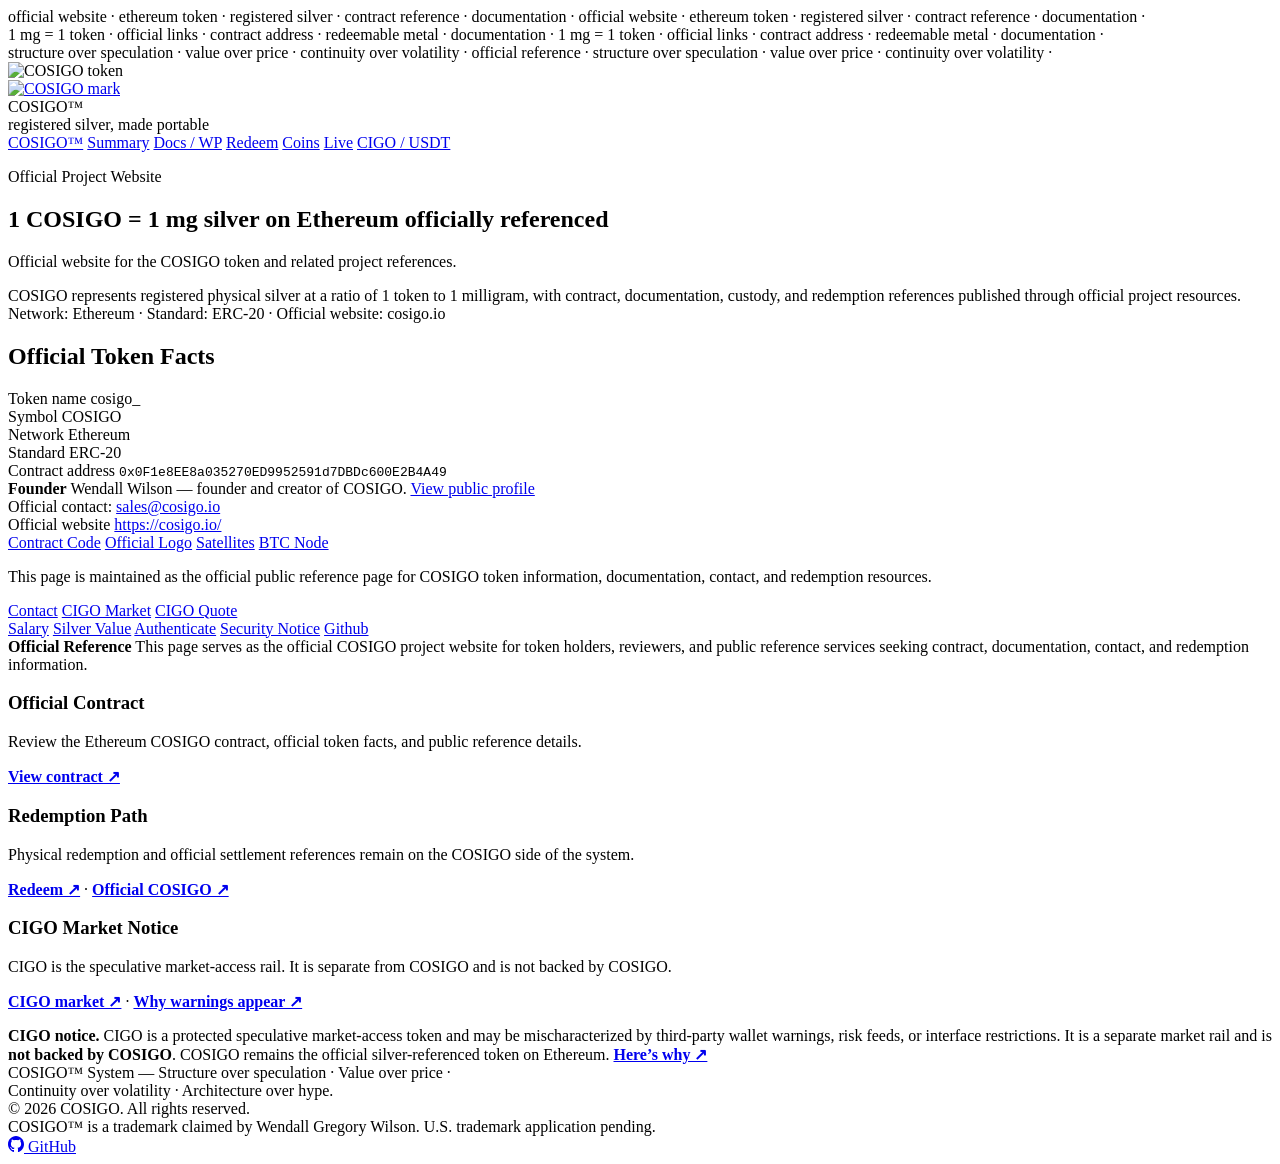
==== public/index.html @ bb454218 "update security link" ====
<!doctype html>
<html lang="en">

<head>
  <meta charset="utf-8">

  <title>COSIGO — Official Website | 1 COSIGO = 1 mg Silver</title>
  <meta name="description"
    content="Official website for the COSIGO token. 1 COSIGO represents 1 milligram of registered physical silver, with contract, documentation, custody, and redemption references.">
  <meta name="robots" content="index,follow,max-image-preview:large,max-snippet:-1,max-video-preview:-1">
  <meta name="viewport" content="width=device-width, initial-scale=1">
  <meta name="author" content="COSIGO">
  <link rel="canonical" href="https://cosigo.io/">

  <meta property="og:title" content="COSIGO — Official Website | 1 COSIGO = 1 mg Silver">
  <meta property="og:description"
    content="Official website for the COSIGO token with contract, documentation, custody, and redemption references.">
  <meta property="og:type" content="website">
  <meta property="og:url" content="https://cosigo.io/">
  <meta property="og:site_name" content="COSIGO">
  <meta property="og:image" content="https://cosigo.io/shared/assets/cosigo_master/cosigo_master_512.png">
  <meta property="og:image:alt" content="COSIGO silver-anchored token system">

  <!-- Favicons -->
  <link rel="icon" href="/favicon.ico">
  <link rel="icon" type="image/svg+xml" href="/favicon.svg">
  <link rel="icon" type="image/png" sizes="192x192" href="/favicon-192x192.png">
  <link rel="icon" type="image/png" sizes="32x32" href="/favicon-32x32.png">
  <link rel="icon" type="image/png" sizes="16x16" href="/favicon-16x16.png">
  <link rel="apple-touch-icon" sizes="180x180" href="/apple-touch-icon.png">

  <link rel="stylesheet" href="/shared/style.css">

  <meta name="twitter:card" content="summary_large_image">
  <meta name="twitter:title" content="COSIGO — Official Website | 1 COSIGO = 1 mg Silver">
  <meta name="twitter:description"
    content="Official website for the COSIGO token with contract, documentation, custody, and redemption references.">
  <meta name="twitter:image" content="https://cosigo.io/shared/assets/cosigo_master/cosigo_master_512.png">

</head>

<body>
  <div class="site">

    <div class="word-rail rail-1">
      official website · ethereum token · registered silver · contract reference · documentation · official website ·
      ethereum token · registered silver · contract reference · documentation ·
    </div>

    <div class="word-rail rail-2">
      1 mg = 1 token · official links · contract address · redeemable metal · documentation · 1 mg = 1 token · official
      links · contract address · redeemable metal · documentation ·
    </div>

    <div class="word-rail rail-3">
      structure over speculation · value over price · continuity over volatility · official reference · structure over
      speculation · value over price · continuity over volatility ·
    </div>

    <div class="hero-token">
      <img src="/shared/assets/cosigo_master/cosigo_master_512.png" alt="COSIGO token">
    </div>

    <div class="wrap">
      <header>
        <div class="brand">
          <a class="brand-mark" href="/">
            <img src="/shared/assets/cosigo_master/cosigo_master_64.png" alt="COSIGO mark">
          </a>
          <div class="brand-copy">
            <div class="brand-name">COSIGO&trade;</div>
            <div class="brand-sub">registered silver, made portable</div>
          </div>
        </div>

        <nav aria-label="Primary">
          <a href="https://token.cosigo.io">COSIGO&trade;</a>
          <a href="#token-facts">Summary</a>
          <a href="https://docs.cosigo.io">Docs / WP</a>
          <a href="https://redeem.cosigo.io">Redeem</a>
          <a href="https://coins.cosigo.io">Coins</a>
          <a href="https://stream.cosigo.io">Live</a>
          <a href="https://trade.cosigo.io">CIGO / USDT</a>
        </nav>
      </header>

      <main>
        <section class="hero">
          <div class="hero-copy">
            <p class="eyebrow">Official Project Website</p>

            <h1 class="headline">
              <span class="headline-line">1 COSIGO =</span>
              <span class="headline-line metal">1 mg silver</span>
              <span class="headline-line">on Ethereum</span>
              <span class="headline-line">officially referenced</span>
            </h1>

            <div class="hero-panel">
              <p>
                Official website for the COSIGO token and related project references.
              </p>
              <span class="muted">
                COSIGO represents registered physical silver at a ratio of 1 token to 1 milligram, with contract,
                documentation, custody, and redemption references published through official project resources.
              </span>
              <div class="anchor-line">
                Network: Ethereum · Standard: ERC-20 · Official website: cosigo.io
              </div>
            </div>

            <div class="review-strip" id="token-facts">
              <h2 class="review-title">Official Token Facts</h2>

              <div class="facts-grid">
                <div class="fact">
                  <span class="fact-label">Token name</span>
                  <span class="fact-value">cosigo_</span>
                </div>

                <div class="fact">
                  <span class="fact-label">Symbol</span>
                  <span class="fact-value">COSIGO</span>
                </div>

                <div class="fact">
                  <span class="fact-label">Network</span>
                  <span class="fact-value">Ethereum</span>
                </div>

                <div class="fact">
                  <span class="fact-label">Standard</span>
                  <span class="fact-value">ERC-20</span>
                </div>

                <div class="fact fact-wide">
                  <span class="fact-label">Contract address</span>
                  <span class="fact-value">
                    <code>0x0F1e8EE8a035270ED9952591d7DBDc600E2B4A49</code>
                  </span>
                </div>

                <div class="fact fact-wide">
                  <span class="fact-label"><strong>Founder</strong></span>
                  <span class="fact-value">
                    Wendall Wilson — founder and creator of COSIGO.
                    <a href="https://www.facebook.com/people/Wendall-Wilson/100008677273324/" target="_blank"
                      rel="noopener noreferrer">
                      View public profile
                    </a><br>
                    Official contact:
                    <a href="mailto:sales@cosigo.io">sales@cosigo.io</a>
                  </span>
                </div>

                <div class="fact fact-wide">
                  <span class="fact-label">Official website</span>
                  <span class="fact-value">
                    <a href="https://cosigo.io/">https://cosigo.io/</a>
                  </span>
                </div>
              </div>

              <div class="quick-links">
                <a href="https://etherscan.io/address/0x0f1e8ee8a035270ed9952591d7dbdc600e2b4a49#code">Contract Code</a>
                <a href="/shared/assets/cosigo_master/cosigo_master_512.gif">Official Logo</a>
                <a href="https://satellite.cosigo.io">Satellites</a>
                <a href="https://node.cosigo.io">BTC Node</a>
              </div>

              <p class="disclosure">
                This page is maintained as the official public reference page for COSIGO token information,
                documentation, contact, and redemption resources.
              </p>
            </div>

            <div class="cta-row">
              <a class="btn primary" href="https://contact.cosigo.io">Contact</a>
              <a class="btn" href="https://market.cosigo.io">CIGO Market</a>
              <a class="btn" href="https://quote.cosigo.io">CIGO Quote</a>
            </div>

            <div class="utility-links">
              <a href="https://interact.cosigo.io">Salary</a>
              <a href="https://value.cosigo.io">Silver Value</a>
              <a href="https://authentic.cosigo.io">Authenticate</a>
              <a href="https://snakepit.cosigo.io/security_notice.html">Security Notice</a>
              <a href="https://github.com/cosigo">Github</a>
            </div>
          </div>

          <div class="hero-side">
            <div class="side-caption">
              <strong>Official Reference</strong>
              This page serves as the official COSIGO project website for token holders, reviewers, and public
              reference services seeking contract, documentation, contact, and redemption information.
            </div>
          </div>

          <div class="hero-bottom">
            <article class="signal">
              <h3>Official Contract</h3>
              <p>Review the Ethereum COSIGO contract, official token facts, and public reference details.</p>
              <p style="margin-top:10px;">
                <a href="https://etherscan.io/address/0x0f1e8ee8a035270ed9952591d7dbdc600e2b4a49#code">
                  <strong>View contract ↗</strong>
                </a>
              </p>
            </article>

            <article class="signal">
              <h3>Redemption Path</h3>
              <p>Physical redemption and official settlement references remain on the COSIGO side of the system.</p>
              <p style="margin-top:10px;">
                <a href="https://redeem.cosigo.io"><strong>Redeem ↗</strong></a>
                ·
                <a href="https://token.cosigo.io"><strong>Official COSIGO ↗</strong></a>
              </p>
            </article>

            <article class="signal">
              <h3>CIGO Market Notice</h3>
              <p>CIGO is the speculative market-access rail. It is separate from COSIGO and is not backed by COSIGO.</p>
              <p style="margin-top:10px;">
                <a href="https://market.cosigo.io"><strong>CIGO market ↗</strong></a>
                ·
                <a href="https://labels.cosigo.io"><strong>Why warnings appear ↗</strong></a>
              </p>
            </article>
          </div>
        </section>

        <section class="cigo-outlier-wrap" aria-label="CIGO notice">
          <div class="wrap">
            <aside class="hero-panel cigo-outlier">
              <p style="margin:0;">
                <strong>CIGO notice.</strong>
                CIGO is a protected speculative market-access token and may be mischaracterized by third-party wallet
                warnings, risk feeds, or interface restrictions. It is a separate market rail and is
                <strong>not backed by COSIGO</strong>. COSIGO remains the official silver-referenced token on Ethereum.
                <a href="https://labels.cosigo.io/" target="_blank" rel="noopener"><strong>Here’s why ↗</strong></a>
              </p>
            </aside>
          </div>
        </section>
      </main>
    </div>

    <footer class="site-footer-basic">
      <div class="footer-row">
        <div class="footer-info">
          COSIGO&trade; System — Structure over speculation · Value over price ·<br>
          Continuity over volatility · Architecture over hype.<br>
          &copy; 2026 COSIGO. All rights reserved.<br>
          COSIGO&trade; is a trademark claimed by Wendall Gregory Wilson. U.S. trademark application pending.
        </div>

        <a href="https://github.com/cosigo" aria-label="COSIGO GitHub organization"
          title="COSIGO open-source repositories" class="github-link">
          <svg viewBox="0 0 16 16" width="16" height="16" aria-hidden="true">
            <path fill="currentColor" d="M8 0C3.58 0 0 3.65 0 8.15c0 3.6 2.29 6.65 5.47 7.73.4.08.55-.18.55-.39
          0-.19-.01-.82-.01-1.49-2.01.45-2.53-.5-2.69-.96-.09-.23-.48-.96-.82-1.15
          -.28-.15-.68-.52-.01-.53.63-.01 1.08.6 1.23.85.72 1.23 1.87.88
          2.33.67.07-.53.28-.88.51-1.08-1.78-.2-3.64-.91-3.64-4.05
          0-.89.31-1.62.82-2.19-.08-.2-.36-1.02.08-2.12 0 0 .67-.22
          2.2.84.64-.18 1.32-.27 2-.27.68 0 1.36.09 2 .27
          1.53-1.06 2.2-.84 2.2-.84.44 1.1.16 1.92.08 2.12.51.57
          .82 1.3.82 2.19 0 3.15-1.87 3.85-3.65 4.05.29.26.54.77
          .54 1.56 0 1.13-.01 2.04-.01 2.32 0 .21.15.47.55.39
          C13.71 14.8 16 11.75 16 8.15 16 3.65 12.42 0 8 0z" />
          </svg>
          <span class="visually-hidden">GitHub</span>
        </a>
      </div>
    </footer>
</body>

</html>
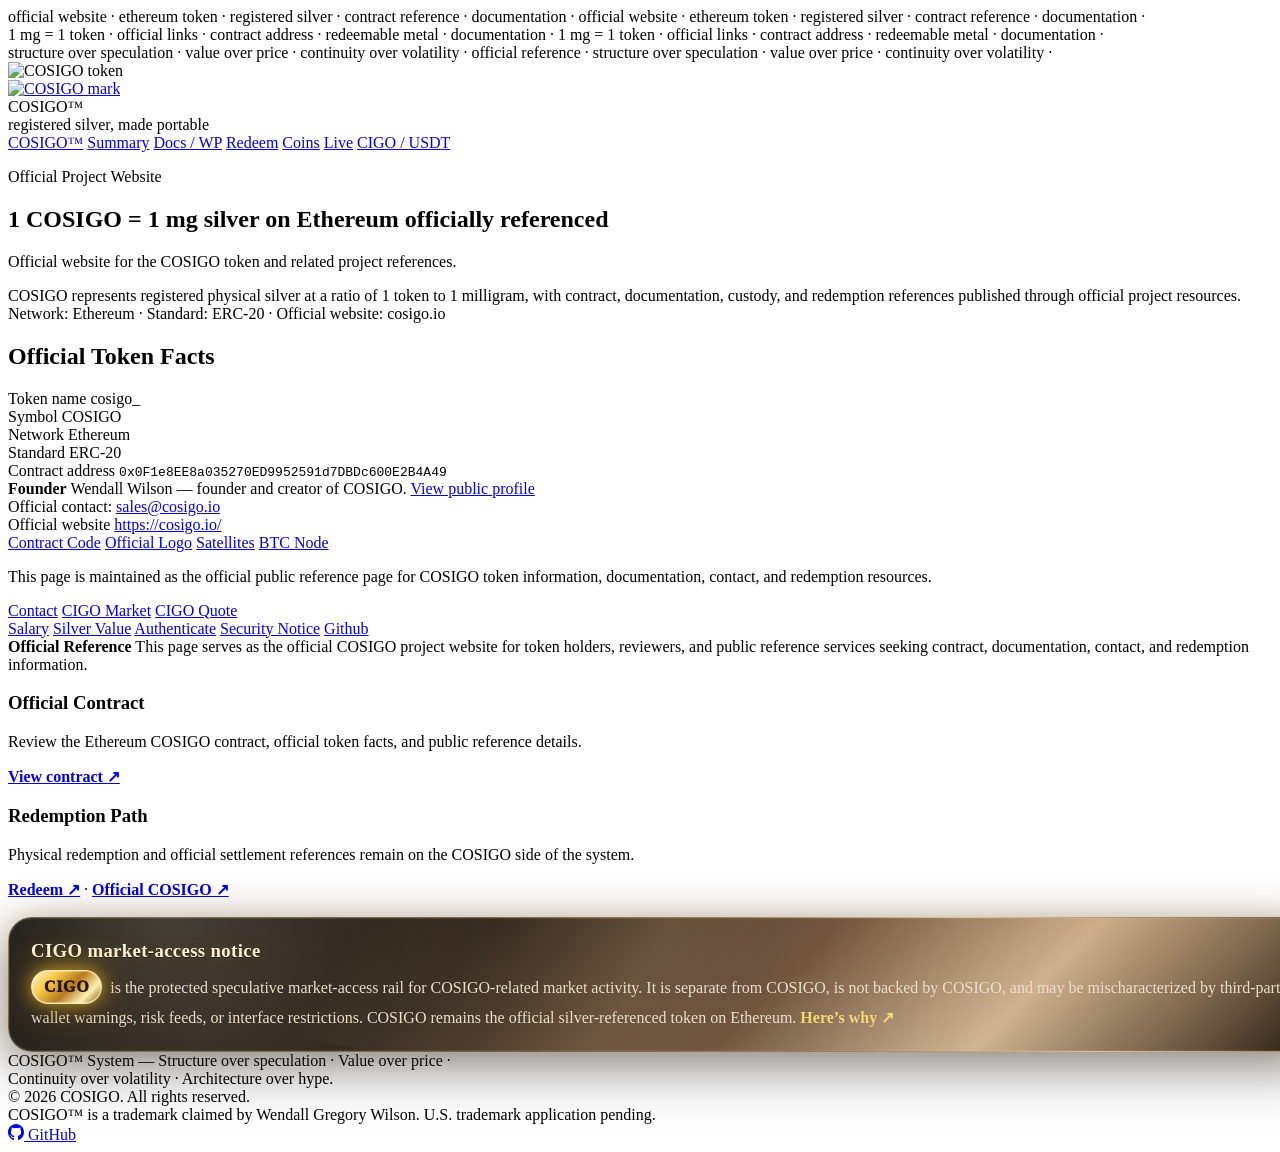
==== commit 4e49834e: "Align CIGO home notice with COSIGO metallic theme" ====
--- a/public/index.html
+++ b/public/index.html
@@ -36,6 +36,116 @@
   <meta name="twitter:description"
     content="Official website for the COSIGO token with contract, documentation, custody, and redemption references.">
   <meta name="twitter:image" content="https://cosigo.io/shared/assets/cosigo_master/cosigo_master_512.png">
+
+  <!-- CIGO metallic notice styling -->
+  <style>
+    article.signal.cigo-metal-notice {
+      grid-column: 1 / -1;
+      width: 100%;
+      min-height: 0;
+      align-self: start;
+      margin-top: 18px;
+      padding: 22px 22px 20px;
+      border-radius: 24px;
+      border: 1px solid rgba(245, 222, 179, 0.34);
+      background:
+        radial-gradient(circle at 12% 0%, rgba(255, 244, 214, 0.20), transparent 30%),
+        radial-gradient(circle at 88% 12%, rgba(184, 115, 51, 0.22), transparent 34%),
+        linear-gradient(135deg,
+          rgba(8, 6, 4, 0.98) 0%,
+          rgba(32, 20, 12, 0.97) 34%,
+          rgba(88, 55, 28, 0.90) 58%,
+          rgba(176, 141, 87, 0.58) 76%,
+          rgba(12, 9, 6, 0.98) 100%);
+      box-shadow:
+        0 0 0 1px rgba(255, 248, 220, 0.08) inset,
+        0 18px 55px rgba(0, 0, 0, 0.42),
+        0 0 34px rgba(184, 115, 51, 0.22),
+        0 0 22px rgba(214, 194, 143, 0.14);
+      position: relative;
+      overflow: hidden;
+    }
+
+    article.signal.cigo-metal-notice::before {
+      content: "";
+      position: absolute;
+      inset: -45%;
+      background:
+        linear-gradient(110deg,
+          transparent 38%,
+          rgba(255, 239, 194, 0.16) 49%,
+          rgba(192, 192, 192, 0.10) 53%,
+          transparent 64%);
+      transform: rotate(12deg);
+      pointer-events: none;
+    }
+
+    article.signal.cigo-metal-notice h3,
+    article.signal.cigo-metal-notice p {
+      position: relative;
+      z-index: 1;
+    }
+
+    article.signal.cigo-metal-notice h3 {
+      margin: 0 0 9px;
+      color: #fff4d6;
+      letter-spacing: .02em;
+      text-shadow:
+        0 0 18px rgba(212, 175, 55, 0.24),
+        0 1px 0 rgba(0, 0, 0, 0.5);
+    }
+
+    article.signal.cigo-metal-notice p {
+      margin: 0;
+      color: #eadfca;
+      line-height: 1.65;
+    }
+
+    body article.signal.cigo-metal-notice a.cigo-glow-link {
+      display: inline-block !important;
+      color: #2b1700 !important;
+      font-weight: 950 !important;
+      letter-spacing: .04em;
+      text-decoration: none !important;
+      text-transform: uppercase;
+      padding: 3px 12px;
+      margin: 0 4px 0 0;
+      border-radius: 999px;
+      border: 1px solid rgba(255, 236, 179, 0.95);
+      background:
+        linear-gradient(135deg, #fff7cc 0%, #f7c948 28%, #b7791f 54%, #fff3b0 78%, #7c4a03 100%);
+      box-shadow:
+        0 0 0 1px rgba(255,255,255,0.34) inset,
+        0 0 18px rgba(251,191,36,0.72),
+        0 0 42px rgba(251,191,36,0.32),
+        0 8px 18px rgba(0,0,0,0.30);
+      transform: translateY(-1px);
+    }
+
+    body article.signal.cigo-metal-notice a.cigo-glow-link:hover,
+    body article.signal.cigo-metal-notice a.cigo-glow-link:focus {
+      color: #000000 !important;
+      border-color: #fff7cc;
+      box-shadow:
+        0 0 0 1px rgba(255,255,255,0.46) inset,
+        0 0 24px rgba(251,191,36,0.95),
+        0 0 64px rgba(253,230,138,0.52),
+        0 10px 22px rgba(0,0,0,0.34);
+      transform: translateY(-2px);
+    }
+
+    body article.signal.cigo-metal-notice a:not(.cigo-glow-link) {
+      color: #f7d774 !important;
+      font-weight: 850;
+      text-decoration: none;
+    }
+
+    body article.signal.cigo-metal-notice a:not(.cigo-glow-link):hover,
+    body article.signal.cigo-metal-notice a:not(.cigo-glow-link):focus {
+      color: #fff4b8 !important;
+      text-shadow: 0 0 14px rgba(212, 175, 55, 0.34);
+    }
+  </style>
 
 </head>
 
@@ -217,30 +327,16 @@
                 <a href="https://token.cosigo.io"><strong>Official COSIGO ↗</strong></a>
               </p>
             </article>
-
-            <article class="signal">
-              <h3>CIGO Market Notice</h3>
-              <p>CIGO is the speculative market-access rail. It is separate from COSIGO and is not backed by COSIGO.</p>
-              <p style="margin-top:10px;">
-                <a href="https://market.cosigo.io"><strong>CIGO market ↗</strong></a>
-                ·
-                <a href="https://labels.cosigo.io"><strong>Why warnings appear ↗</strong></a>
+            <article class="signal cigo-metal-notice">
+              <h3>CIGO market-access notice</h3>
+              <p>
+                <a class="cigo-glow-link" href="https://trade.cosigo.io/">CIGO</a>
+                is the protected speculative market-access rail for COSIGO-related market activity. It is separate from COSIGO,
+                is not backed by COSIGO, and may be mischaracterized by third-party wallet warnings, risk feeds, or interface
+                restrictions. COSIGO remains the official silver-referenced token on Ethereum.
+                <a href="https://labels.cosigo.io/">Here’s why ↗</a>
               </p>
             </article>
-          </div>
-        </section>
-
-        <section class="cigo-outlier-wrap" aria-label="CIGO notice">
-          <div class="wrap">
-            <aside class="hero-panel cigo-outlier">
-              <p style="margin:0;">
-                <strong>CIGO notice.</strong>
-                CIGO is a protected speculative market-access token and may be mischaracterized by third-party wallet
-                warnings, risk feeds, or interface restrictions. It is a separate market rail and is
-                <strong>not backed by COSIGO</strong>. COSIGO remains the official silver-referenced token on Ethereum.
-                <a href="https://labels.cosigo.io/" target="_blank" rel="noopener"><strong>Here’s why ↗</strong></a>
-              </p>
-            </aside>
           </div>
         </section>
       </main>
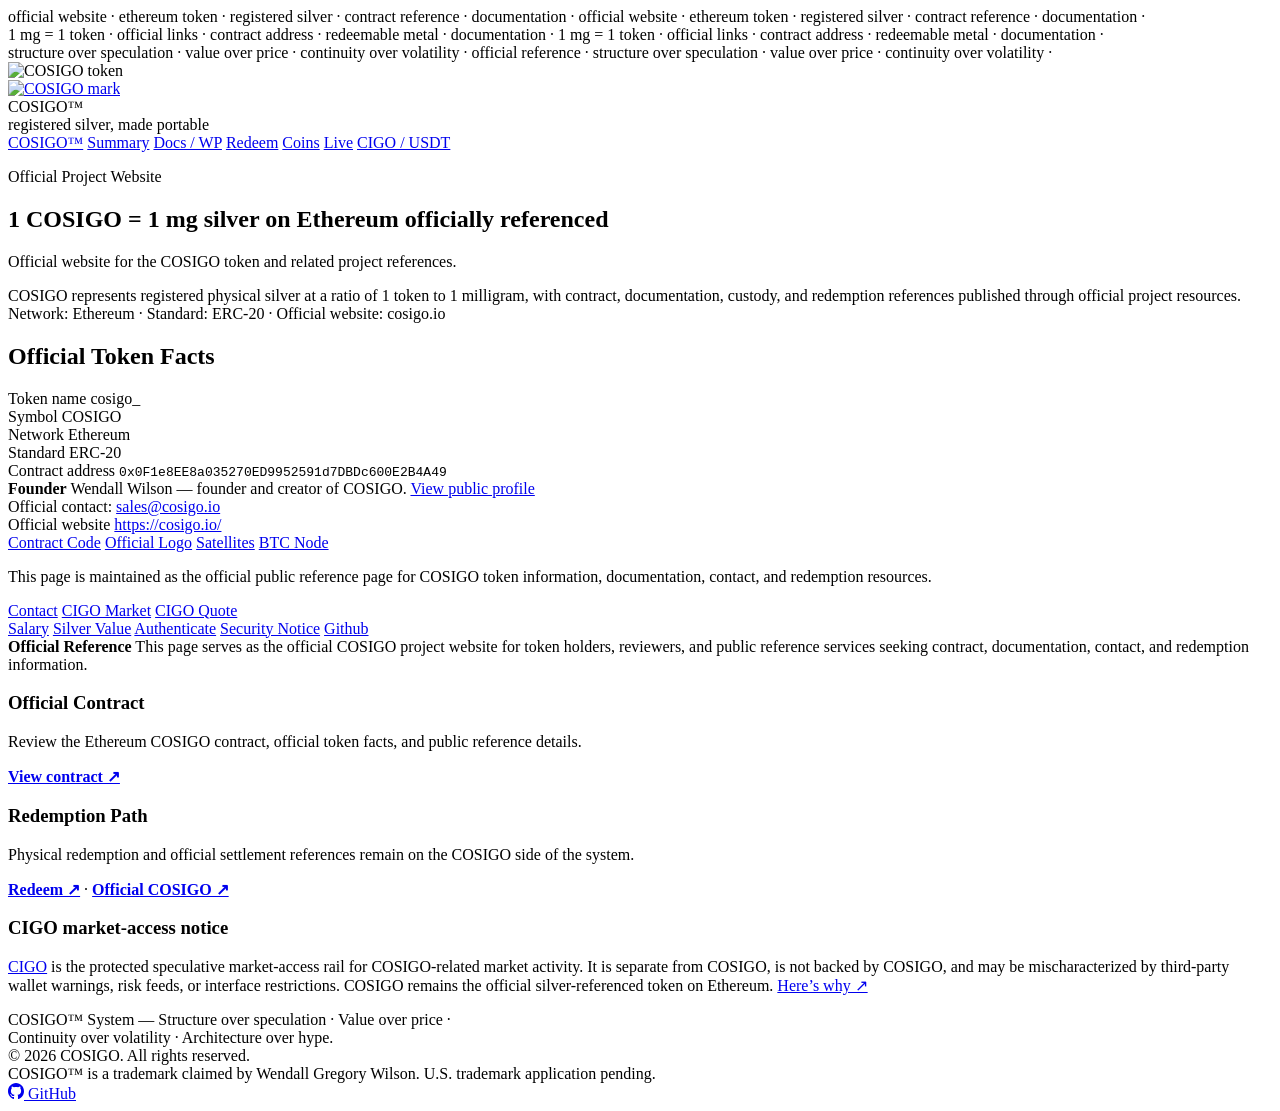
==== commit 651a3884: "Consolidate main site stylesheet" ====
--- a/public/index.html
+++ b/public/index.html
@@ -29,124 +29,13 @@
   <link rel="icon" type="image/png" sizes="16x16" href="/favicon-16x16.png">
   <link rel="apple-touch-icon" sizes="180x180" href="/apple-touch-icon.png">
 
-  <link rel="stylesheet" href="/shared/style.css">
+  <link rel="stylesheet" href="/shared/style.css?v=20260627-215927">
 
   <meta name="twitter:card" content="summary_large_image">
   <meta name="twitter:title" content="COSIGO — Official Website | 1 COSIGO = 1 mg Silver">
   <meta name="twitter:description"
     content="Official website for the COSIGO token with contract, documentation, custody, and redemption references.">
   <meta name="twitter:image" content="https://cosigo.io/shared/assets/cosigo_master/cosigo_master_512.png">
-
-  <!-- CIGO metallic notice styling -->
-  <style>
-    article.signal.cigo-metal-notice {
-      grid-column: 1 / -1;
-      width: 100%;
-      min-height: 0;
-      align-self: start;
-      margin-top: 18px;
-      padding: 22px 22px 20px;
-      border-radius: 24px;
-      border: 1px solid rgba(245, 222, 179, 0.34);
-      background:
-        radial-gradient(circle at 12% 0%, rgba(255, 244, 214, 0.20), transparent 30%),
-        radial-gradient(circle at 88% 12%, rgba(184, 115, 51, 0.22), transparent 34%),
-        linear-gradient(135deg,
-          rgba(8, 6, 4, 0.98) 0%,
-          rgba(32, 20, 12, 0.97) 34%,
-          rgba(88, 55, 28, 0.90) 58%,
-          rgba(176, 141, 87, 0.58) 76%,
-          rgba(12, 9, 6, 0.98) 100%);
-      box-shadow:
-        0 0 0 1px rgba(255, 248, 220, 0.08) inset,
-        0 18px 55px rgba(0, 0, 0, 0.42),
-        0 0 34px rgba(184, 115, 51, 0.22),
-        0 0 22px rgba(214, 194, 143, 0.14);
-      position: relative;
-      overflow: hidden;
-    }
-
-    article.signal.cigo-metal-notice::before {
-      content: "";
-      position: absolute;
-      inset: -45%;
-      background:
-        linear-gradient(110deg,
-          transparent 38%,
-          rgba(255, 239, 194, 0.16) 49%,
-          rgba(192, 192, 192, 0.10) 53%,
-          transparent 64%);
-      transform: rotate(12deg);
-      pointer-events: none;
-    }
-
-    article.signal.cigo-metal-notice h3,
-    article.signal.cigo-metal-notice p {
-      position: relative;
-      z-index: 1;
-    }
-
-    article.signal.cigo-metal-notice h3 {
-      margin: 0 0 9px;
-      color: #fff4d6;
-      letter-spacing: .02em;
-      text-shadow:
-        0 0 18px rgba(212, 175, 55, 0.24),
-        0 1px 0 rgba(0, 0, 0, 0.5);
-    }
-
-    article.signal.cigo-metal-notice p {
-      margin: 0;
-      color: #eadfca;
-      line-height: 1.65;
-    }
-
-    body article.signal.cigo-metal-notice a.cigo-glow-link {
-      display: inline-block !important;
-      color: #2b1700 !important;
-      font-weight: 950 !important;
-      letter-spacing: .04em;
-      text-decoration: none !important;
-      text-transform: uppercase;
-      padding: 3px 12px;
-      margin: 0 4px 0 0;
-      border-radius: 999px;
-      border: 1px solid rgba(255, 236, 179, 0.95);
-      background:
-        linear-gradient(135deg, #fff7cc 0%, #f7c948 28%, #b7791f 54%, #fff3b0 78%, #7c4a03 100%);
-      box-shadow:
-        0 0 0 1px rgba(255,255,255,0.34) inset,
-        0 0 18px rgba(251,191,36,0.72),
-        0 0 42px rgba(251,191,36,0.32),
-        0 8px 18px rgba(0,0,0,0.30);
-      transform: translateY(-1px);
-    }
-
-    body article.signal.cigo-metal-notice a.cigo-glow-link:hover,
-    body article.signal.cigo-metal-notice a.cigo-glow-link:focus {
-      color: #000000 !important;
-      border-color: #fff7cc;
-      box-shadow:
-        0 0 0 1px rgba(255,255,255,0.46) inset,
-        0 0 24px rgba(251,191,36,0.95),
-        0 0 64px rgba(253,230,138,0.52),
-        0 10px 22px rgba(0,0,0,0.34);
-      transform: translateY(-2px);
-    }
-
-    body article.signal.cigo-metal-notice a:not(.cigo-glow-link) {
-      color: #f7d774 !important;
-      font-weight: 850;
-      text-decoration: none;
-    }
-
-    body article.signal.cigo-metal-notice a:not(.cigo-glow-link):hover,
-    body article.signal.cigo-metal-notice a:not(.cigo-glow-link):focus {
-      color: #fff4b8 !important;
-      text-shadow: 0 0 14px rgba(212, 175, 55, 0.34);
-    }
-  </style>
-
 </head>
 
 <body>
@@ -369,6 +258,7 @@
         </a>
       </div>
     </footer>
+  </div>
 </body>
 
 </html>
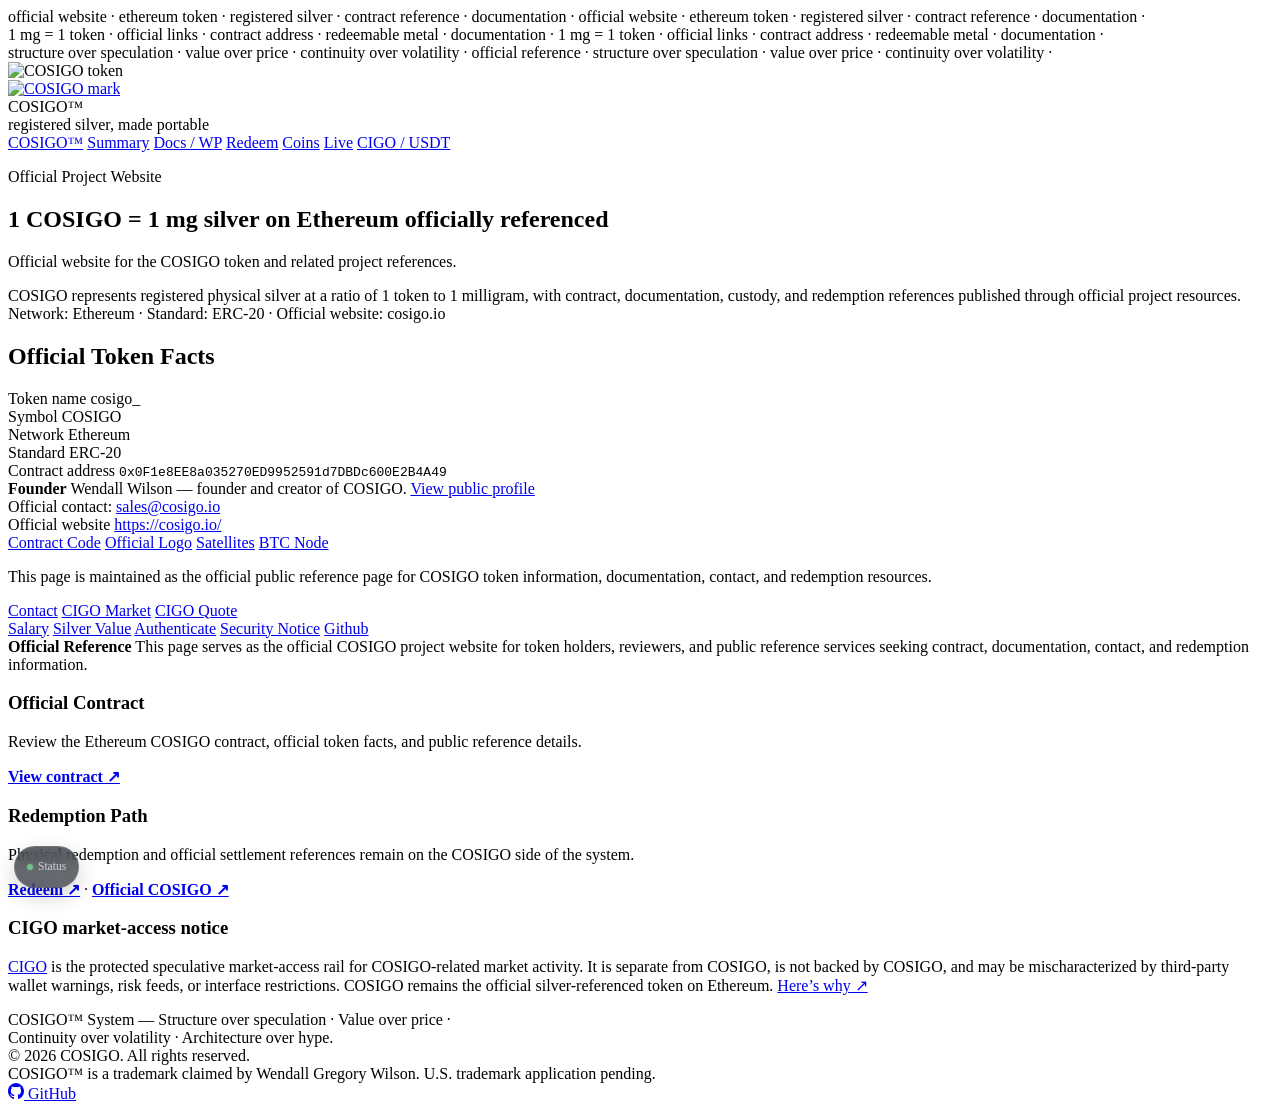
==== commit b5089d85: "Add public system status page" ====
--- a/public/index.html
+++ b/public/index.html
@@ -36,9 +36,61 @@
   <meta name="twitter:description"
     content="Official website for the COSIGO token with contract, documentation, custody, and redemption references.">
   <meta name="twitter:image" content="https://cosigo.io/shared/assets/cosigo_master/cosigo_master_512.png">
+    <style id="cosigo-front-quicklinks">
+      .cosigo-front-quicklinks {
+        position: fixed;
+        left: 14px;
+        bottom: 12px;
+        z-index: 1200;
+        display: inline-flex;
+        align-items: center;
+        padding: 4px;
+        border-radius: 999px;
+        border: 1px solid rgba(255,255,255,.10);
+        background: rgba(11,15,21,.62);
+        backdrop-filter: blur(8px);
+        box-shadow: 0 8px 22px rgba(0,0,0,.18);
+      }
+
+      .cosigo-front-quicklinks a {
+        display: inline-flex;
+        align-items: center;
+        gap: 5px;
+        min-height: 24px;
+        padding: 4px 8px;
+        border-radius: 999px;
+        color: #dfe6f3;
+        text-decoration: none;
+        font-size: .72rem;
+        line-height: 1;
+        opacity: .86;
+      }
+
+      .cosigo-front-quicklinks a:hover {
+        opacity: 1;
+        background: rgba(212,175,55,.08);
+      }
+
+      .cosigo-status-dot {
+        width: 6px;
+        height: 6px;
+        border-radius: 50%;
+        background: #72d391;
+        box-shadow: 0 0 0 2px rgba(114,211,145,.12);
+      }
+    </style>
+
 </head>
 
 <body>
+    <nav class="cosigo-front-quicklinks" aria-label="COSIGO status">
+      <a href="/status.html" title="COSIGO public system status">
+        <span class="cosigo-status-dot" aria-hidden="true"></span>
+        <span>Status</span>
+      </a>
+    </nav>
+
+
   <div class="site">
 
     <div class="word-rail rail-1">
@@ -261,4 +313,4 @@
   </div>
 </body>
 
-</html>+</html>
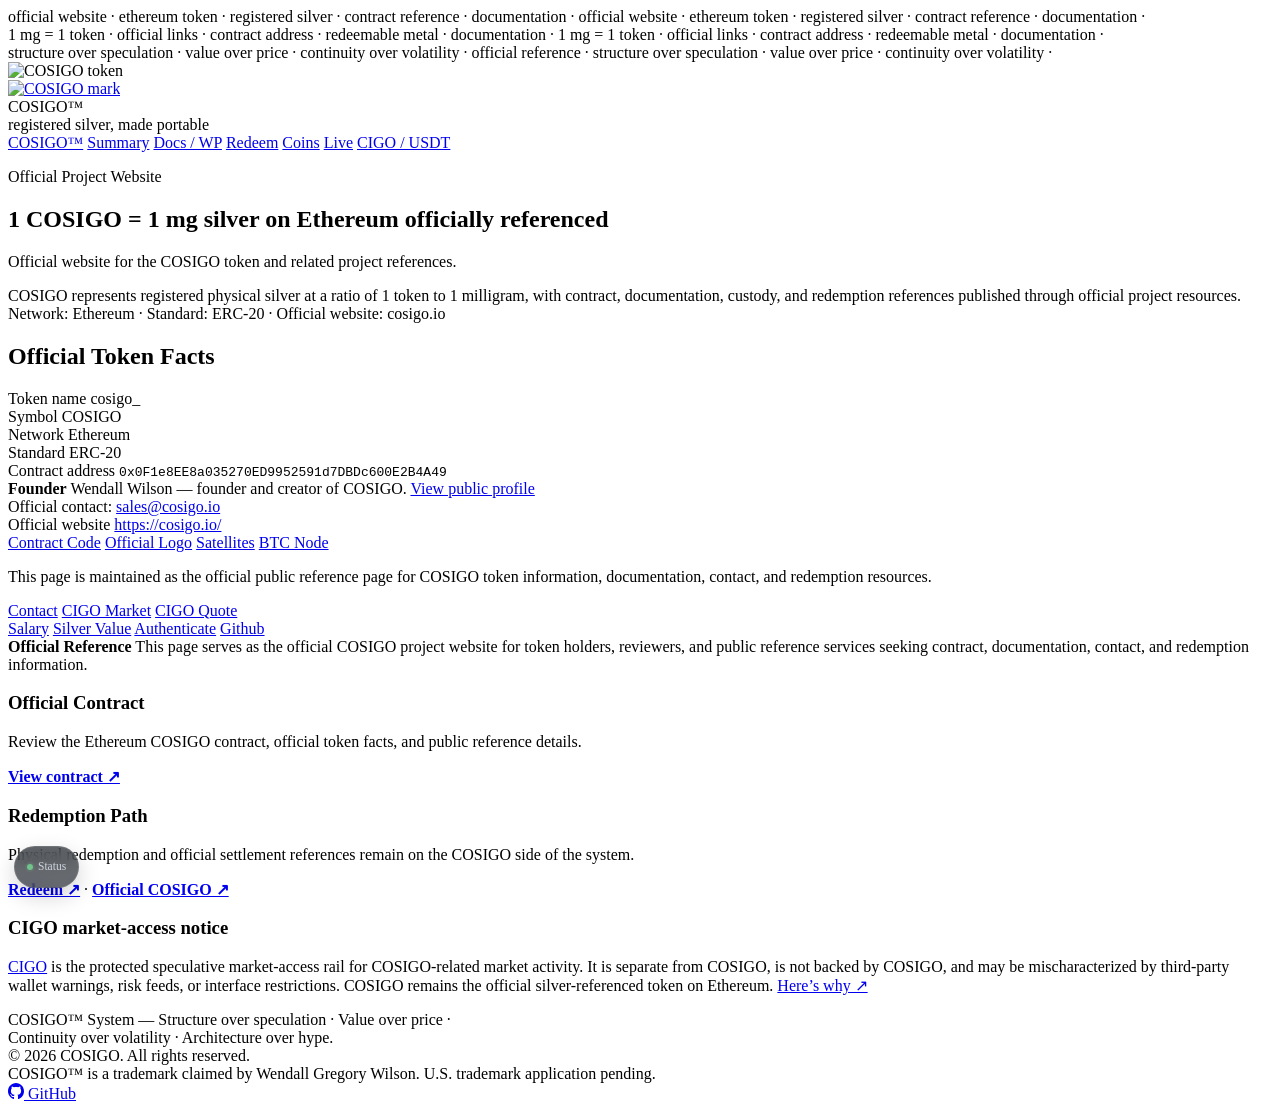
==== commit 6bc65351: "Remove Snakepit promotion from official site" ====
--- a/public/index.html
+++ b/public/index.html
@@ -235,7 +235,6 @@
               <a href="https://interact.cosigo.io">Salary</a>
               <a href="https://value.cosigo.io">Silver Value</a>
               <a href="https://authentic.cosigo.io">Authenticate</a>
-              <a href="https://snakepit.cosigo.io/security_notice.html">Security Notice</a>
               <a href="https://github.com/cosigo">Github</a>
             </div>
           </div>
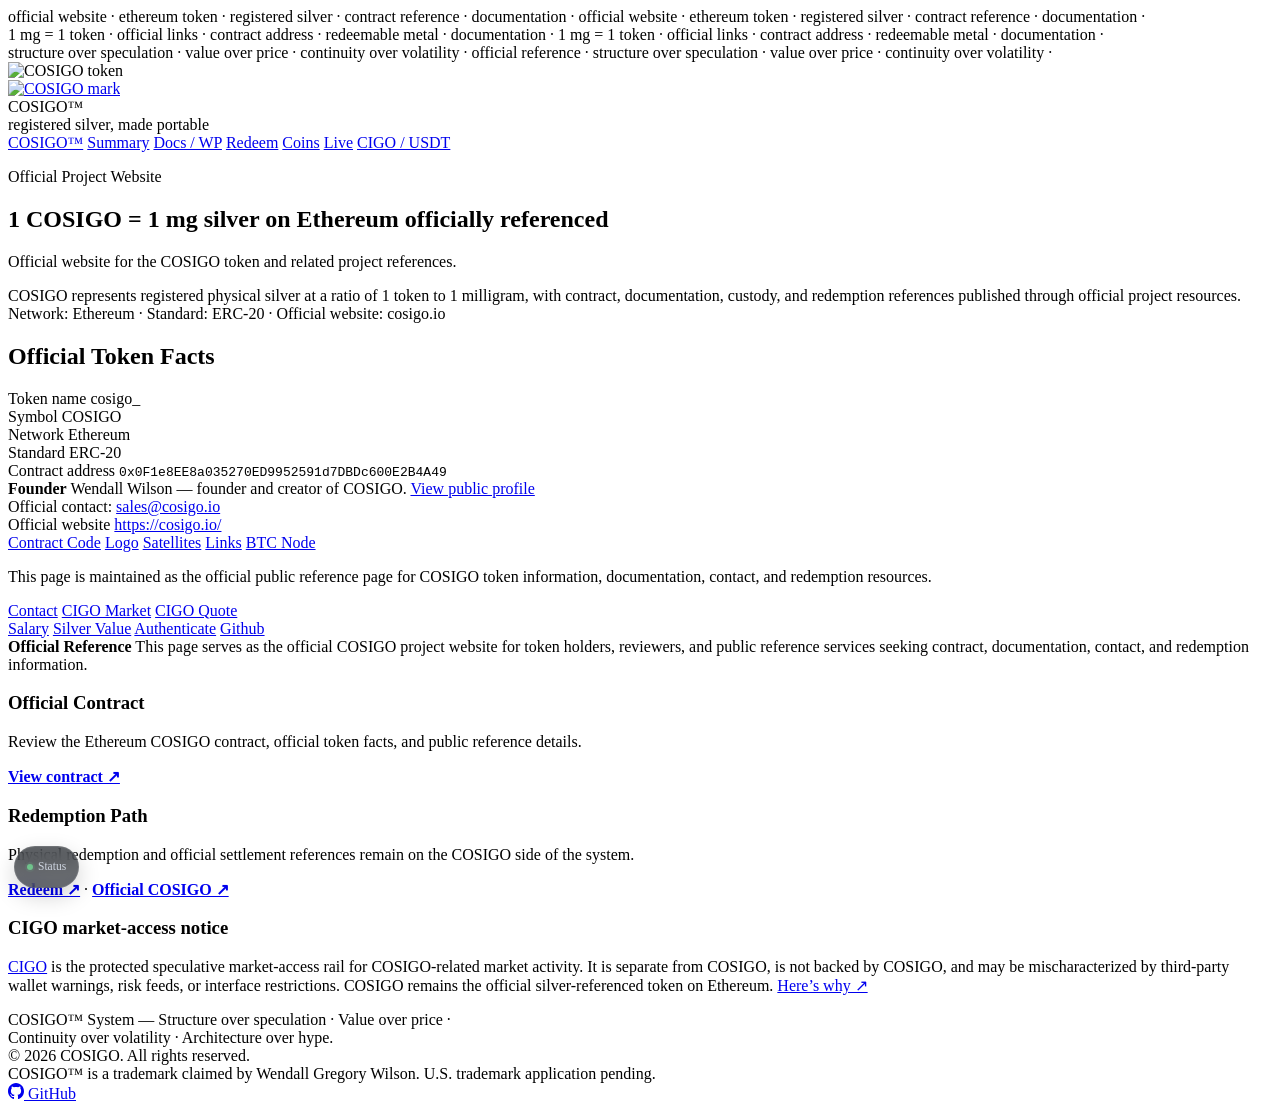
==== commit 3ed022af: "Simplify COSIGO resource button labels" ====
--- a/public/index.html
+++ b/public/index.html
@@ -214,8 +214,9 @@
 
               <div class="quick-links">
                 <a href="https://etherscan.io/address/0x0f1e8ee8a035270ed9952591d7dbdc600e2b4a49#code">Contract Code</a>
-                <a href="/shared/assets/cosigo_master/cosigo_master_512.gif">Official Logo</a>
+                <a href="/shared/assets/cosigo_master/cosigo_master_512.gif">Logo</a>
                 <a href="https://satellite.cosigo.io">Satellites</a>
+                <a href="https://linktr.ee/COSIGO" target="_blank" rel="noopener">Links</a>
                 <a href="https://node.cosigo.io">BTC Node</a>
               </div>
 
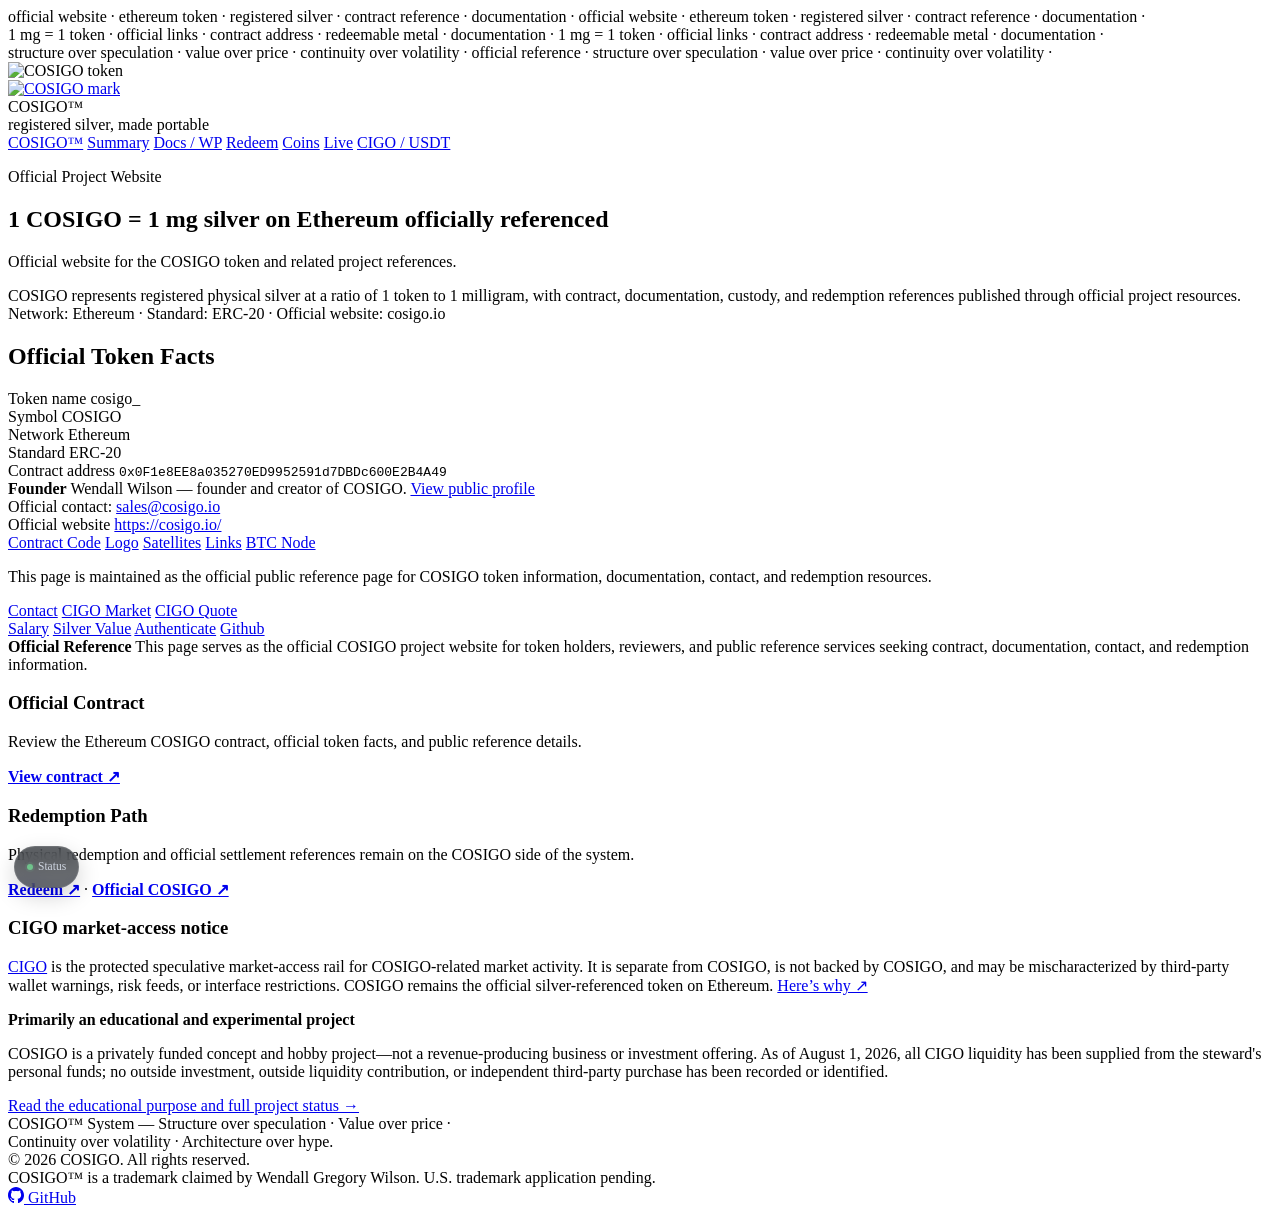
==== commit 33da20d5: "Publish educational project status notice" ====
--- a/public/index.html
+++ b/public/index.html
@@ -4,22 +4,24 @@
 <head>
   <meta charset="utf-8">
 
-  <title>COSIGO — Official Website | 1 COSIGO = 1 mg Silver</title>
+  <title>COSIGO — Educational Blockchain and Digital-Wallet Project</title>
   <meta name="description"
-    content="Official website for the COSIGO token. 1 COSIGO represents 1 milligram of registered physical silver, with contract, documentation, custody, and redemption references.">
+    content="Privately funded educational COSIGO project demonstrating digital wallets, blockchain records, person-to-person transfers, silver-referenced token documentation, and CIGO market mechanics—not a business or investment offering.">
   <meta name="robots" content="index,follow,max-image-preview:large,max-snippet:-1,max-video-preview:-1">
   <meta name="viewport" content="width=device-width, initial-scale=1">
   <meta name="author" content="COSIGO">
+  <meta name="theme-color" content="#0b0f15">
   <link rel="canonical" href="https://cosigo.io/">
 
-  <meta property="og:title" content="COSIGO — Official Website | 1 COSIGO = 1 mg Silver">
+  <meta property="og:title" content="COSIGO — Educational Blockchain and Digital-Wallet Project">
   <meta property="og:description"
-    content="Official website for the COSIGO token with contract, documentation, custody, and redemption references.">
+    content="A privately funded educational project demonstrating wallets, blockchain records, person-to-person transfers, token documentation, and market mechanics.">
   <meta property="og:type" content="website">
   <meta property="og:url" content="https://cosigo.io/">
   <meta property="og:site_name" content="COSIGO">
+  <meta property="og:locale" content="en_US">
   <meta property="og:image" content="https://cosigo.io/shared/assets/cosigo_master/cosigo_master_512.png">
-  <meta property="og:image:alt" content="COSIGO silver-anchored token system">
+  <meta property="og:image:alt" content="COSIGO educational blockchain, digital-wallet, and token project">
 
   <!-- Favicons -->
   <link rel="icon" href="/favicon.ico">
@@ -29,13 +31,14 @@
   <link rel="icon" type="image/png" sizes="16x16" href="/favicon-16x16.png">
   <link rel="apple-touch-icon" sizes="180x180" href="/apple-touch-icon.png">
 
-  <link rel="stylesheet" href="/shared/style.css?v=20260627-215927">
+  <link rel="stylesheet" href="/shared/style.css?v=20260801-educational-status1">
 
   <meta name="twitter:card" content="summary_large_image">
-  <meta name="twitter:title" content="COSIGO — Official Website | 1 COSIGO = 1 mg Silver">
+  <meta name="twitter:title" content="COSIGO — Educational Blockchain and Digital-Wallet Project">
   <meta name="twitter:description"
-    content="Official website for the COSIGO token with contract, documentation, custody, and redemption references.">
+    content="A privately funded educational project demonstrating wallets, blockchain records, person-to-person transfers, token documentation, and market mechanics.">
   <meta name="twitter:image" content="https://cosigo.io/shared/assets/cosigo_master/cosigo_master_512.png">
+  <script type="application/ld+json">{"@context":"https://schema.org","@type":"WebSite","name":"COSIGO","alternateName":"COSIGO Educational Project","url":"https://cosigo.io/","description":"A privately funded educational project demonstrating digital wallets, blockchain records, person-to-person transfers, token documentation, liquidity pools, and self-hosted infrastructure.","inLanguage":"en","creator":{"@type":"Person","name":"Wendall Gregory Wilson"},"about":[{"@type":"Thing","name":"Blockchain education"},{"@type":"Thing","name":"Digital-wallet education"},{"@type":"Thing","name":"Person-to-person digital transfers"},{"@type":"Thing","name":"Silver-referenced token documentation"},{"@type":"Thing","name":"Liquidity-pool demonstration"}]}</script>
     <style id="cosigo-front-quicklinks">
       .cosigo-front-quicklinks {
         position: fixed;
@@ -284,6 +287,11 @@
     </div>
 
     <footer class="site-footer-basic">
+      <aside class="educational-status-notice" aria-label="COSIGO educational project status">
+        <strong>Primarily an educational and experimental project</strong>
+        <p>COSIGO is a privately funded concept and hobby project—not a revenue-producing business or investment offering. As of August 1, 2026, all CIGO liquidity has been supplied from the steward's personal funds; no outside investment, outside liquidity contribution, or independent third-party purchase has been recorded or identified.</p>
+        <a href="/project-status.html">Read the educational purpose and full project status &rarr;</a>
+      </aside>
       <div class="footer-row">
         <div class="footer-info">
           COSIGO&trade; System — Structure over speculation · Value over price ·<br>
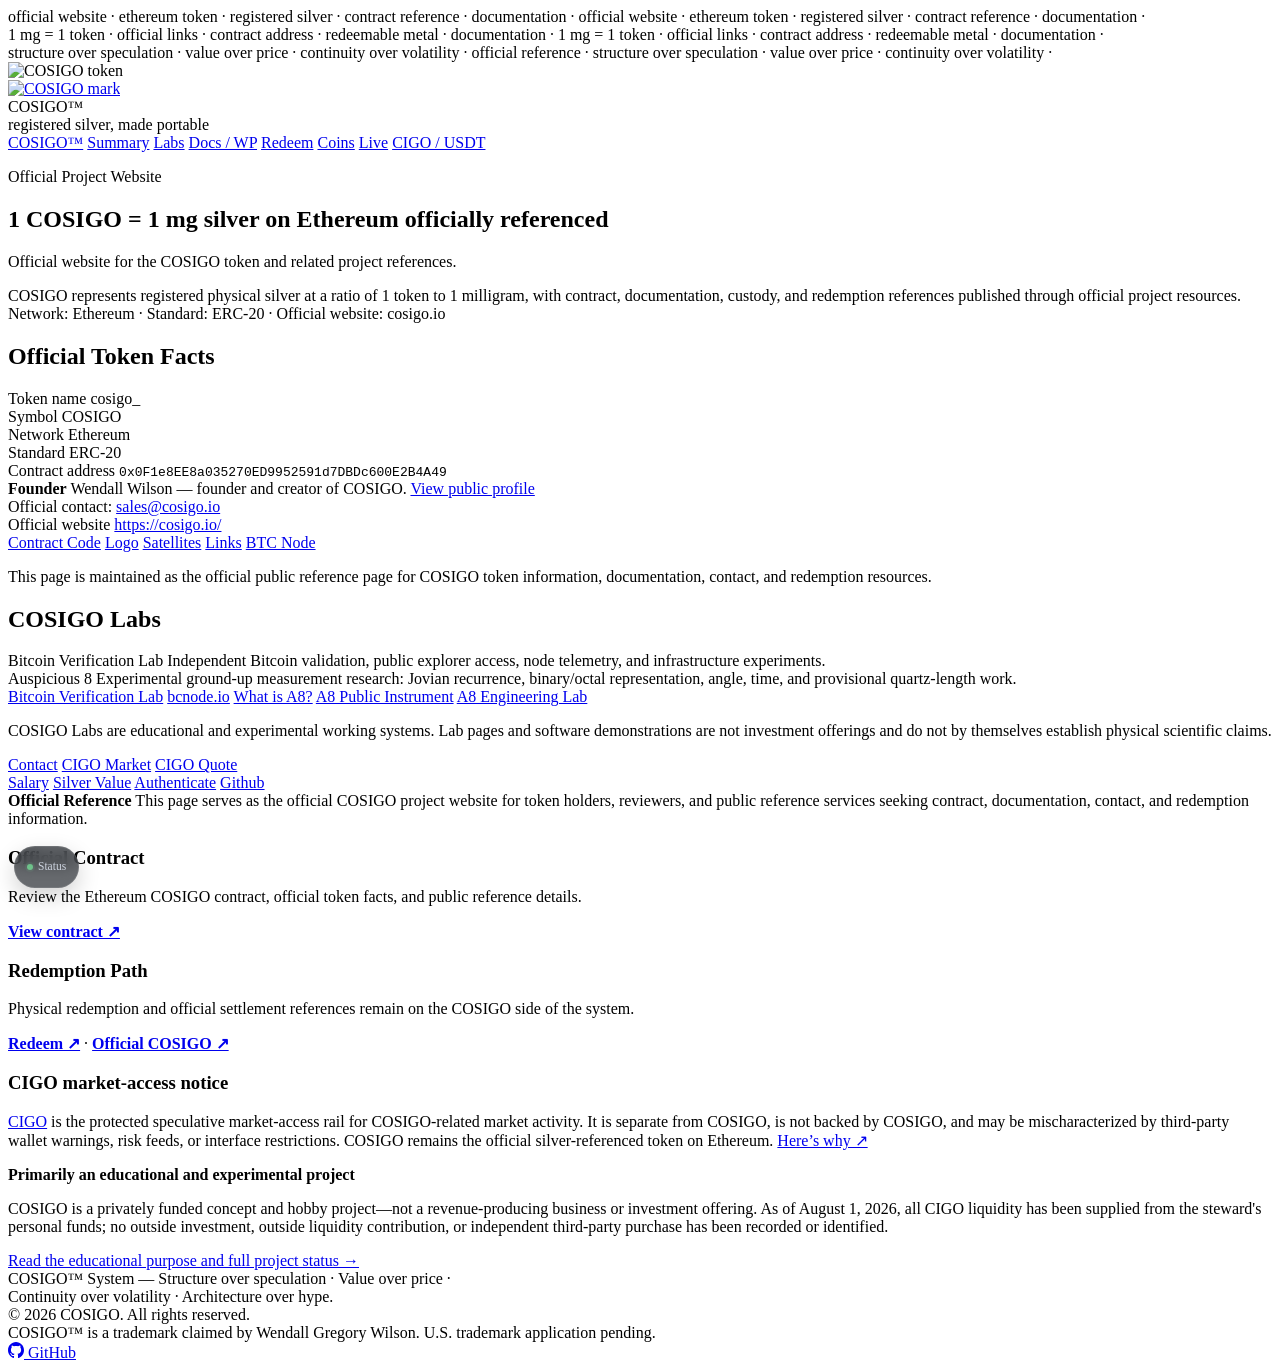
==== commit 65a912cf: "cosigo: paint front page content immediately" ====
--- a/public/index.html
+++ b/public/index.html
@@ -6,7 +6,7 @@
 
   <title>COSIGO — Educational Blockchain and Digital-Wallet Project</title>
   <meta name="description"
-    content="Privately funded educational COSIGO project demonstrating digital wallets, blockchain records, person-to-person transfers, silver-referenced token documentation, and CIGO market mechanics—not a business or investment offering.">
+    content="Privately funded educational COSIGO project demonstrating digital wallets, blockchain records, person-to-person transfers, silver-referenced token documentation, CIGO market mechanics, Bitcoin verification infrastructure, and Auspicious 8 measurement research—not a business or investment offering.">
   <meta name="robots" content="index,follow,max-image-preview:large,max-snippet:-1,max-video-preview:-1">
   <meta name="viewport" content="width=device-width, initial-scale=1">
   <meta name="author" content="COSIGO">
@@ -15,7 +15,7 @@
 
   <meta property="og:title" content="COSIGO — Educational Blockchain and Digital-Wallet Project">
   <meta property="og:description"
-    content="A privately funded educational project demonstrating wallets, blockchain records, person-to-person transfers, token documentation, and market mechanics.">
+    content="A privately funded educational project demonstrating wallets, blockchain records, token and market mechanics, Bitcoin verification infrastructure, and Auspicious 8 experimental measurement research.">
   <meta property="og:type" content="website">
   <meta property="og:url" content="https://cosigo.io/">
   <meta property="og:site_name" content="COSIGO">
@@ -31,14 +31,14 @@
   <link rel="icon" type="image/png" sizes="16x16" href="/favicon-16x16.png">
   <link rel="apple-touch-icon" sizes="180x180" href="/apple-touch-icon.png">
 
-  <link rel="stylesheet" href="/shared/style.css?v=20260801-educational-status1">
+  <link rel="stylesheet" href="/shared/style.css?v=20260914-immediate-paint1">
 
   <meta name="twitter:card" content="summary_large_image">
   <meta name="twitter:title" content="COSIGO — Educational Blockchain and Digital-Wallet Project">
   <meta name="twitter:description"
-    content="A privately funded educational project demonstrating wallets, blockchain records, person-to-person transfers, token documentation, and market mechanics.">
+    content="A privately funded educational project demonstrating wallets, blockchain records, token and market mechanics, Bitcoin verification infrastructure, and Auspicious 8 experimental measurement research.">
   <meta name="twitter:image" content="https://cosigo.io/shared/assets/cosigo_master/cosigo_master_512.png">
-  <script type="application/ld+json">{"@context":"https://schema.org","@type":"WebSite","name":"COSIGO","alternateName":"COSIGO Educational Project","url":"https://cosigo.io/","description":"A privately funded educational project demonstrating digital wallets, blockchain records, person-to-person transfers, token documentation, liquidity pools, and self-hosted infrastructure.","inLanguage":"en","creator":{"@type":"Person","name":"Wendall Gregory Wilson"},"about":[{"@type":"Thing","name":"Blockchain education"},{"@type":"Thing","name":"Digital-wallet education"},{"@type":"Thing","name":"Person-to-person digital transfers"},{"@type":"Thing","name":"Silver-referenced token documentation"},{"@type":"Thing","name":"Liquidity-pool demonstration"}]}</script>
+  <script type="application/ld+json">{"@context":"https://schema.org","@type":"WebSite","name":"COSIGO","alternateName":"COSIGO Educational Project","url":"https://cosigo.io/","description":"A privately funded educational project demonstrating digital wallets, blockchain records, person-to-person transfers, token documentation, liquidity pools, self-hosted infrastructure, independent Bitcoin verification, and Auspicious 8 experimental measurement research.","inLanguage":"en","creator":{"@type":"Person","name":"Wendall Gregory Wilson"},"about":[{"@type":"Thing","name":"Blockchain education"},{"@type":"Thing","name":"Digital-wallet education"},{"@type":"Thing","name":"Person-to-person digital transfers"},{"@type":"Thing","name":"Silver-referenced token documentation"},{"@type":"Thing","name":"Liquidity-pool demonstration"},{"@type":"Thing","name":"Independent Bitcoin verification infrastructure"},{"@type":"Thing","name":"Experimental measurement research"},{"@type":"Thing","name":"Auspicious 8"}]}</script>
     <style id="cosigo-front-quicklinks">
       .cosigo-front-quicklinks {
         position: fixed;
@@ -130,6 +130,7 @@
         <nav aria-label="Primary">
           <a href="https://token.cosigo.io">COSIGO&trade;</a>
           <a href="#token-facts">Summary</a>
+          <a href="#cosigo-labs">Labs</a>
           <a href="https://docs.cosigo.io">Docs / WP</a>
           <a href="https://redeem.cosigo.io">Redeem</a>
           <a href="https://coins.cosigo.io">Coins</a>
@@ -226,6 +227,35 @@
               <p class="disclosure">
                 This page is maintained as the official public reference page for COSIGO token information,
                 documentation, contact, and redemption resources.
+              </p>
+            </div>
+
+
+            <div class="review-strip" id="cosigo-labs">
+              <h2 class="review-title">COSIGO Labs</h2>
+              <div class="facts-grid">
+                <div class="fact">
+                  <span class="fact-label">Bitcoin Verification Lab</span>
+                  <span class="fact-value">
+                    Independent Bitcoin validation, public explorer access, node telemetry, and infrastructure experiments.
+                  </span>
+                </div>
+                <div class="fact">
+                  <span class="fact-label">Auspicious 8</span>
+                  <span class="fact-value">
+                    Experimental ground-up measurement research: Jovian recurrence, binary/octal representation, angle, time, and provisional quartz-length work.
+                  </span>
+                </div>
+              </div>
+              <div class="quick-links" aria-label="COSIGO Labs">
+                <a href="https://node.cosigo.io/">Bitcoin Verification Lab</a>
+                <a href="https://bcnode.io/">bcnode.io</a>
+                <a href="https://a8.cosigo.io/about.html">What is A8?</a>
+                <a href="https://a8.cosigo.io/">A8 Public Instrument</a>
+                <a href="https://lab.cosigo.io/">A8 Engineering Lab</a>
+              </div>
+              <p class="disclosure">
+                COSIGO Labs are educational and experimental working systems. Lab pages and software demonstrations are not investment offerings and do not by themselves establish physical scientific claims.
               </p>
             </div>
 
